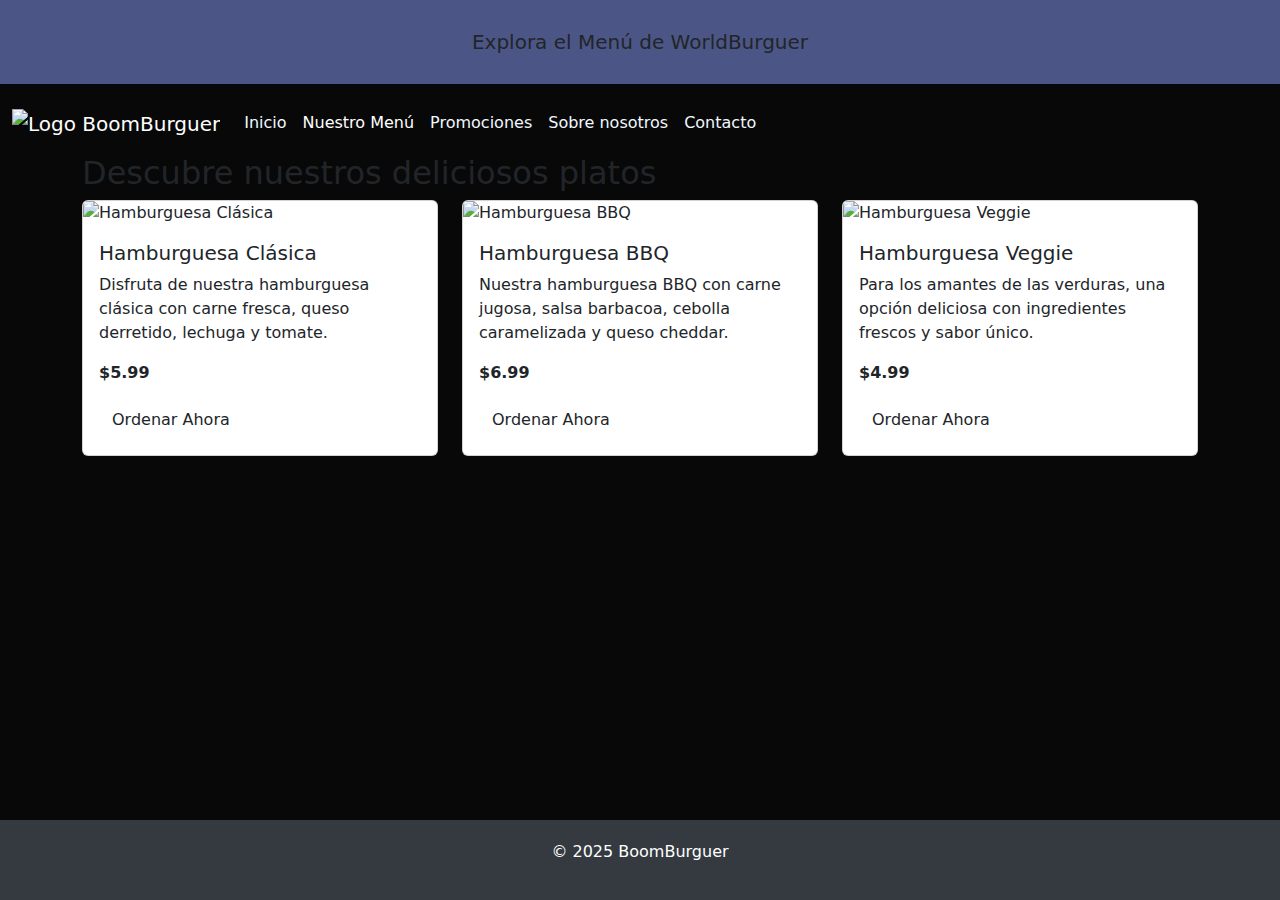
==== page/menu.html @ 0b03e13e "prueba" ====
<!DOCTYPE html>
<html lang="es">

<head>
    <meta charset="UTF-8" />
    <meta name="viewport" content="width=device-width, initial-scale=1.0" />
    <title>Menú - WorldBurguer</title>
    <link href="https://cdn.jsdelivr.net/npm/bootstrap@5.3.3/dist/css/bootstrap.min.css" rel="stylesheet"
        integrity="sha384-QWTKZyjpPEjISv5WaRU9OFeRpok6YctnYmDr5pNlyT2bRjXh0JMhjY6hW+ALEwIH" crossorigin="anonymous" />
    <link rel="stylesheet" href="/assets/style.css" />
</head>

<body class="menu">
    <header>
        <h1>Explora el Menú de WorldBurguer</h1>
        <nav class="navbar navbar-expand-lg navbar-dark nav-menu">
            <div class="container-fluid">
                <a class="navbar-brand" href="/index.html"><img src="/img/logoworld (1).png" alt="Logo BoomBurguer"></a>
                <button class="navbar-toggler" type="button" data-bs-toggle="collapse"
                    data-bs-target="#navbarSupportedContent" aria-controls="navbarSupportedContent"
                    aria-expanded="false" aria-label="Toggle navigation">
                    <span class="navbar-toggler-icon"></span>
                </button>
                <div class="collapse navbar-collapse" id="navbarSupportedContent">
                    <ul class="navbar-nav me-auto mb-2 mb-lg-0">
                        <li class="nav-item">
                            <a class="nav-link" href="/index.html">Inicio</a>
                        </li>
                        <li class="nav-item">
                            <a class="nav-link active" href="/page/menu.html">Nuestro Menú</a>
                        </li>
                        <li class="nav-item">
                            <a class="nav-link" href="/page/Promociones.html">Promociones</a>
                        </li>
                        <li class="nav-item">
                            <a class="nav-link" href="/page/Sobrenosotros.html">Sobre nosotros</a>
                        </li>
                        <li class="nav-item">
                            <a class="nav-link" href="/page/Contacto.html">Contacto</a>
                        </li>
                    </ul>
                </div>
            </div>
        </nav>
    </header>

    <main>
        <section class="menu-section">
            <div class="container">
                <h2 class="h2-menu">Descubre nuestros deliciosos platos</h2>
                <div class="row">
                    <div class="col-lg-4 col-md-6 mb-4">
                        <div class="card">
                            <img src="/img/hamburguesa1.jpg" class="card-img-top" alt="Hamburguesa Clásica">
                            <div class="card-body">
                                <h5 class="card-title">Hamburguesa Clásica</h5>
                                <p class="card-text">Disfruta de nuestra hamburguesa clásica con carne fresca, queso derretido, lechuga y tomate.</p>
                                <p><strong>$5.99</strong></p>
                                <a href="#" class="btn btn-verdeturquesa">Ordenar Ahora</a>
                            </div>
                        </div>
                    </div>

                    <div class="col-lg-4 col-md-6 mb-4">
                        <div class="card">
                            <img src="/img/hamburguesa2.jpg" class="card-img-top" alt="Hamburguesa BBQ">
                            <div class="card-body">
                                <h5 class="card-title">Hamburguesa BBQ</h5>
                                <p class="card-text">Nuestra hamburguesa BBQ con carne jugosa, salsa barbacoa, cebolla caramelizada y queso cheddar.</p>
                                <p><strong>$6.99</strong></p>
                                <a href="#" class="btn btn-verdeturquesa">Ordenar Ahora</a>
                            </div>
                        </div>
                    </div>

                    <div class="col-lg-4 col-md-6 mb-4">
                        <div class="card">
                            <img src="/img/hamburguesa3.jpg" class="card-img-top" alt="Hamburguesa Veggie">
                            <div class="card-body">
                                <h5 class="card-title">Hamburguesa Veggie</h5>
                                <p class="card-text">Para los amantes de las verduras, una opción deliciosa con ingredientes frescos y sabor único.</p>
                                <p><strong>$4.99</strong></p>
                                <a href="#" class="btn btn-verdeturquesa">Ordenar Ahora</a>
                            </div>
                        </div>
                    </div>
                </div>
            </div>
        </section>
    </main>

    <footer>
        <p>&copy; 2025 BoomBurguer</p>
    </footer>

    <script src="https://cdn.jsdelivr.net/npm/bootstrap@5.3.3/dist/js/bootstrap.bundle.min.js"
        integrity="sha384-YvpcrYf0tY3lHB60NNkmXc5s9fDVZLESaAA55NDzOxhy9GkcIdslK1eN7N6jIeHz"
        crossorigin="anonymous"></script>
</body>

</html>
---- assets/style.css ----
/* Elimina márgenes y rellenos de todos los elementos */
* {
    margin: 0;
    padding: 0;
    box-sizing: border-box;
}

/* Estilos para el header */
header h1 {
    background: rgb(76, 86, 134);
    text-align: center;
    font-size: 20px;
    padding: 30px;
}

.nav-menu {
    display: flex;
    justify-content: space-around;
    /* Distribuye los items con espacio entre ellos */
    background-color: none;
    padding: 10px 0;
    /* Agrega un poco de relleno */
}

.nav-link {
    color: aliceblue;
}

body {
    height: 100%;
    /* Asegura que la página ocupe toda la altura de la ventana */
    display: flex;
    flex-direction: column;
    /* Organiza los elementos verticalmente */
}

body.inicio {
    display: flex;
    flex-direction: column;
    background-image: url("../assets/img/pexels-valeriya-1639562.jpg");
    background-size: cover;
    /* Para que la imagen ocupe todo el fondo */
    background-position: center center;
    /* Centra la imagen */
    background-attachment: fixed;
    /* Fija la imagen al fondo mientras haces scroll */
    min-height: 100vh;
    /* Asegura que el body ocupe toda la pantalla */
}

.h2-inicio {
    color: aliceblue;
}

body.menu {
    background-color: #080808;

}

 
/* Estilos generales para la sección de columnas */
section .div-col {
    display: flex;
    justify-content: space-between;
    align-items: center;
    font-size: 20px;
    color: white;
    font-weight: bold;
}

section.row .row-inicio {
    background-color: #343a40;
}

/* Estilos para el footer */
footer {
    background-color: #343a40;
    color: white;
    text-align: center;
    padding: 20px 0;
    position: relative;
    width: 100%;
    bottom: 0;
    position: fixed;
}

/* Estilos de la barra de navegación cuando está en dispositivos pequeños */
@media (max-width: 720px) {
    body.inicio {
        background-image: none;
        /* Quitar la imagen de fondo en dispositivos móviles */
        background-color: black;
    }

    .nav-link {
        font-size: 20px;
    }
}

/* Estilos para la página "Sobre Nosotros" */
body.sobre-nosotros {
    display: flex;
    flex-direction: column;
    background-size: cover;
    background-position: center center;
    background-attachment: fixed;
    min-height: 100vh;
    background-color: #080808;
}

.h2-inicio {
    color: aliceblue;
    font-size: 2.5rem;
    font-weight: bold;
    text-shadow: 2px 2px 5px rgba(0, 0, 0, 0.7);
    margin-top: 30px;
}

section .div-col,
.sec-row-col .div-col {
    display: flex;
    justify-content: space-between;
    align-items: center;
    font-size: 20px;
    color: white;
    font-weight: bold;
}

/* Fondo gris oscuro para "¿Por qué elegirnos?" */
section.row .row-inicio {
    background-color: #343a40;
}

/* Estilos de la barra de navegación cuando está en dispositivos pequeños */
@media (max-width: 767px) {
    body.sobre-nosotros {
        background-image: none;
        background-color: black;
    }

    .nav-link {
        font-size: 20px;
    }

    .card {
        background-color: #f8f9fa;
    }

    .card-body {
        padding: 15px;
    }
}
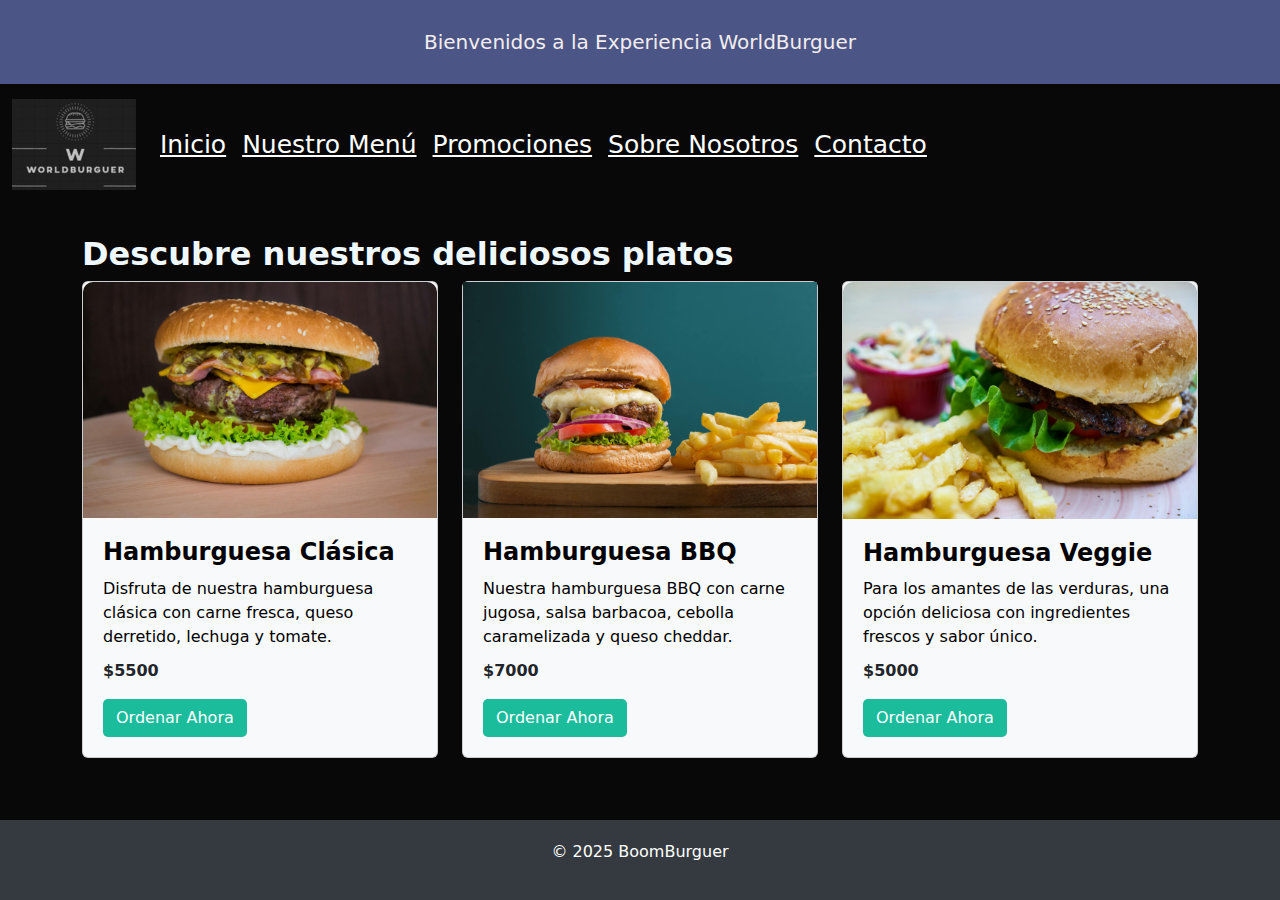
==== commit 0f99c723: "Primer commit" ====
--- a/page/menu.html
+++ b/page/menu.html
@@ -1,22 +1,23 @@
 <!DOCTYPE html>
-<html lang="es">
+<html lang="en">
 
 <head>
     <meta charset="UTF-8" />
     <meta name="viewport" content="width=device-width, initial-scale=1.0" />
-    <title>Menú - WorldBurguer</title>
+    <title>WorldBurguer</title>
     <link href="https://cdn.jsdelivr.net/npm/bootstrap@5.3.3/dist/css/bootstrap.min.css" rel="stylesheet"
         integrity="sha384-QWTKZyjpPEjISv5WaRU9OFeRpok6YctnYmDr5pNlyT2bRjXh0JMhjY6hW+ALEwIH" crossorigin="anonymous" />
-    <link rel="stylesheet" href="/assets/style.css" />
+    <link rel="stylesheet" href="../assets/css/style.css" />
 </head>
 
 <body class="menu">
     <header>
-        <h1>Explora el Menú de WorldBurguer</h1>
+        <h1>Bienvenidos a la Experiencia WorldBurguer</h1>
         <nav class="navbar navbar-expand-lg navbar-dark nav-menu">
             <div class="container-fluid">
-                <a class="navbar-brand" href="/index.html"><img src="/img/logoworld (1).png" alt="Logo BoomBurguer"></a>
-                <button class="navbar-toggler" type="button" data-bs-toggle="collapse"
+                <a class="navbar-brand" href="../index.html"><img src="../assets/img/logoworld (1).png"
+                        alt="Logo WorldBurguer"></a>
+                <button class="navbar-toggler boton-headar" type="button" data-bs-toggle="collapse"
                     data-bs-target="#navbarSupportedContent" aria-controls="navbarSupportedContent"
                     aria-expanded="false" aria-label="Toggle navigation">
                     <span class="navbar-toggler-icon"></span>
@@ -24,19 +25,19 @@
                 <div class="collapse navbar-collapse" id="navbarSupportedContent">
                     <ul class="navbar-nav me-auto mb-2 mb-lg-0">
                         <li class="nav-item">
-                            <a class="nav-link" href="/index.html">Inicio</a>
+                            <a class="nav-link" href="../index.html">Inicio</a>
                         </li>
                         <li class="nav-item">
-                            <a class="nav-link active" href="/page/menu.html">Nuestro Menú</a>
+                            <a class="nav-link" href="#">Nuestro Menú</a>
                         </li>
                         <li class="nav-item">
-                            <a class="nav-link" href="/page/Promociones.html">Promociones</a>
+                            <a class="nav-link" href="promociones.html">Promociones</a>
                         </li>
                         <li class="nav-item">
-                            <a class="nav-link" href="/page/Sobrenosotros.html">Sobre nosotros</a>
+                            <a class="nav-link" href="sobrenosotros.html">Sobre Nosotros</a>
                         </li>
                         <li class="nav-item">
-                            <a class="nav-link" href="/page/Contacto.html">Contacto</a>
+                            <a class="nav-link" href="contacto.html">Contacto</a>
                         </li>
                     </ul>
                 </div>
@@ -51,11 +52,13 @@
                 <div class="row">
                     <div class="col-lg-4 col-md-6 mb-4">
                         <div class="card">
-                            <img src="/img/hamburguesa1.jpg" class="card-img-top" alt="Hamburguesa Clásica">
+                            <img src="../assets/img/pexels-dana-tentis-118658-552056 (1).jpg" class="card-img-top"
+                                alt="Hamburguesa Clásica">
                             <div class="card-body">
                                 <h5 class="card-title">Hamburguesa Clásica</h5>
-                                <p class="card-text">Disfruta de nuestra hamburguesa clásica con carne fresca, queso derretido, lechuga y tomate.</p>
-                                <p><strong>$5.99</strong></p>
+                                <p class="card-text">Disfruta de nuestra hamburguesa clásica con carne fresca, queso
+                                    derretido, lechuga y tomate.</p>
+                                <p><strong>$5500</strong></p>
                                 <a href="#" class="btn btn-verdeturquesa">Ordenar Ahora</a>
                             </div>
                         </div>
@@ -63,11 +66,13 @@
 
                     <div class="col-lg-4 col-md-6 mb-4">
                         <div class="card">
-                            <img src="/img/hamburguesa2.jpg" class="card-img-top" alt="Hamburguesa BBQ">
+                            <img src="../assets/img/pexels-daniel-reche-718241-3616956 (1).jpg" card-img-top"
+                                alt="Hamburguesa BBQ">
                             <div class="card-body">
                                 <h5 class="card-title">Hamburguesa BBQ</h5>
-                                <p class="card-text">Nuestra hamburguesa BBQ con carne jugosa, salsa barbacoa, cebolla caramelizada y queso cheddar.</p>
-                                <p><strong>$6.99</strong></p>
+                                <p class="card-text">Nuestra hamburguesa BBQ con carne jugosa, salsa barbacoa, cebolla
+                                    caramelizada y queso cheddar.</p>
+                                <p><strong>$7000</strong></p>
                                 <a href="#" class="btn btn-verdeturquesa">Ordenar Ahora</a>
                             </div>
                         </div>
@@ -75,11 +80,13 @@
 
                     <div class="col-lg-4 col-md-6 mb-4">
                         <div class="card">
-                            <img src="/img/hamburguesa3.jpg" class="card-img-top" alt="Hamburguesa Veggie">
+                            <img src="../assets/img/pexels-enginakyurt-1552641.jpg" class="card-img-top"
+                                alt="Hamburguesa Veggie">
                             <div class="card-body">
                                 <h5 class="card-title">Hamburguesa Veggie</h5>
-                                <p class="card-text">Para los amantes de las verduras, una opción deliciosa con ingredientes frescos y sabor único.</p>
-                                <p><strong>$4.99</strong></p>
+                                <p class="card-text">Para los amantes de las verduras, una opción deliciosa con
+                                    ingredientes frescos y sabor único.</p>
+                                <p><strong>$5000</strong></p>
                                 <a href="#" class="btn btn-verdeturquesa">Ordenar Ahora</a>
                             </div>
                         </div>
@@ -98,4 +105,4 @@
         crossorigin="anonymous"></script>
 </body>
 
-</html>
+</html>--- a/assets/css/style.css
+++ b/assets/css/style.css
@@ -0,0 +1,248 @@
+@charset "UTF-8";
+/* Elimina márgenes y rellenos de todos los elementos */
+* {
+  margin: 0;
+  padding: 0;
+  box-sizing: border-box;
+}
+
+h2 {
+  color: aliceblue;
+  text-shadow: rgb(76, 86, 134);
+  margin-top: 30px;
+  font-weight: bold;
+}
+
+.h2-inicio {
+  font-size: 2.5rem;
+}
+
+.h2-menu .h2-sobre {
+  font-size: 40px;
+  padding: 20px;
+}
+
+.Sobrenosotros-h2 {
+  text-align: center;
+  margin: 20px;
+}
+
+footer {
+  background-color: #343a40;
+  color: white;
+  text-align: center;
+  padding: 20px 0;
+  width: 100%;
+  position: relative;
+  margin-top: auto;
+}
+
+/* Estilos para el header */
+header {
+  margin: 0;
+  padding: 0;
+  position: relative;
+}
+
+/* El header h1 */
+header h1 {
+  background: #3a3e55;
+  text-align: center;
+  font-size: 32px;
+  /* Cambiado de rem a px */
+  padding: 30px;
+  color: rgb(243, 237, 237);
+  margin: 0;
+}
+
+header h1 {
+  background: rgb(76, 86, 134);
+  text-align: center;
+  font-size: 20px;
+  padding: 30px;
+}
+
+.nav-menu {
+  display: flex;
+  justify-content: space-around;
+  background-color: none;
+  padding: 10px 0;
+}
+
+.nav-link {
+  color: aliceblue;
+}
+
+/*  Estilos para la barra de navegación */
+.nav-menu {
+  display: flex;
+  justify-content: space-around;
+  background-color: transparent;
+  padding: 10px 0;
+  margin: 0;
+}
+
+.nav-link {
+  font-size: 25px;
+  /* Cambiado de rem a px */
+  text-decoration: underline;
+  padding: 10px;
+  color: white;
+}
+
+.nav-link:hover {
+  background-color: #16a085;
+  border-radius: 5px;
+}
+
+/*  Estilos para las columnas */
+section .div-col,
+.sec-row-col .div-col {
+  display: flex;
+  justify-content: flex-start;
+  align-items: center;
+  font-size: 20px;
+  color: white;
+  font-weight: bold;
+  gap: 5px;
+}
+
+.sec-row-col {
+  display: flex;
+  justify-content: flex-start;
+  gap: 5px;
+  flex-wrap: wrap;
+  width: 100%;
+}
+
+/* Fondo gris oscuro para "¿Por qué elegirnos?" */
+section.row .row-inicio {
+  background-color: #343a40;
+}
+
+body {
+  height: 100%;
+  display: flex;
+  flex-direction: column;
+  color: white;
+  background-size: cover;
+  background-position: center center;
+  background-attachment: fixed;
+  min-height: 100vh;
+  background-color: #080808;
+}
+body.inicio {
+  background-image: url("../img/pexels-valeriya-1639562.jpg");
+  background-size: cover;
+}
+
+.card {
+  background-color: #f8f9fa;
+}
+
+.card-body {
+  padding: 15px;
+}
+
+.card-img-top {
+  max-height: 200px;
+  -o-object-fit: contain;
+     object-fit: contain;
+}
+
+@media (max-width: 420px) {
+  /* Estilos de la barra de navegación cuando está en dispositivos pequeños */
+}
+@media (max-width: 420px) and (max-width: 420px) {
+  body.inicio {
+    background-image: none;
+    background-color: black;
+  }
+  header h1 {
+    font-size: 24px;
+    padding: 20px;
+  }
+  .nav-menu {
+    flex-direction: column;
+    text-align: center;
+  }
+  .nav-link {
+    font-size: 20px;
+    padding: 15px 0;
+  }
+}
+main.contacto {
+  color: white;
+  padding: 10px;
+  margin: 10px;
+}
+
+/* Estilos para las tarjetas de menú */
+.card-menu {
+  background-color: rgba(255, 255, 255, 0.9);
+  border-radius: 10px;
+  box-shadow: 0 4px 6px rgba(0, 0, 0, 0.2);
+  margin: 20%;
+}
+
+.card-img-top {
+  border-radius: 10px 10px 0 0;
+  max-height: 250px;
+  -o-object-fit: cover;
+     object-fit: cover;
+}
+
+.card-body {
+  padding: 20px;
+}
+
+.card-title {
+  font-size: 24px;
+  font-weight: bold;
+  color: black;
+}
+
+.card-text {
+  font-size: 16px;
+  margin: 10px 0;
+  color: black;
+}
+
+.btn-verdeturquesa {
+  background-color: #1abc9c;
+  color: white;
+  border-radius: 5px;
+}
+
+.btn-verdeturquesa:hover {
+  background-color: #16a085;
+}
+
+/* Estilos del carrusel */
+.carousel {
+  max-width: 75%;
+  margin: 0 auto;
+  padding: 20px;
+}
+
+.carousel-item {
+  padding: 20px;
+}
+
+.carousel-inner {
+  text-align: center;
+}
+
+.carousel-item h3 {
+  font-size: 32px;
+  font-weight: bold;
+}
+
+.carousel-item {
+  font-size: 19px;
+}
+
+.promo {
+  background-color: #16a085;
+  text-align: center;
+}